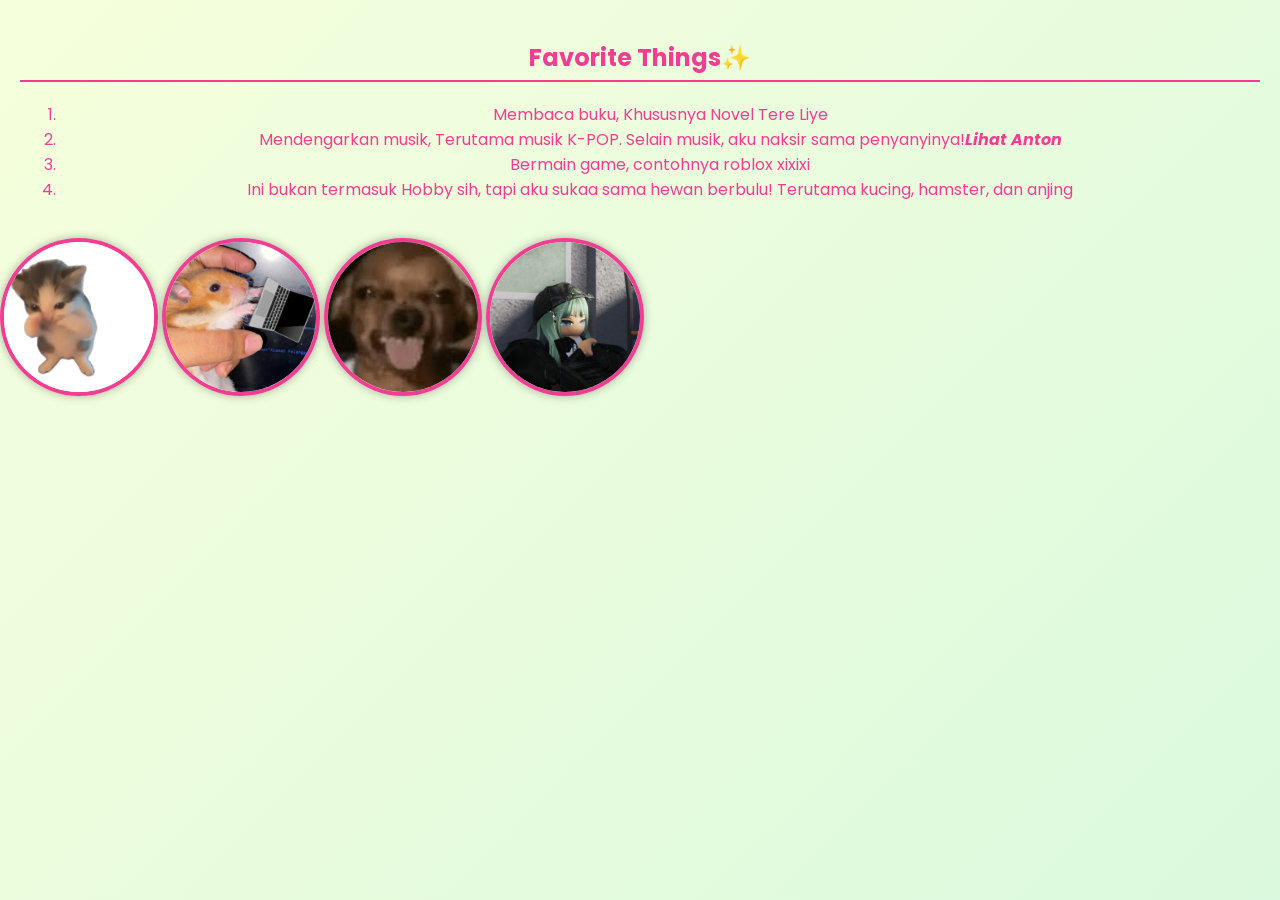
==== hobby.html @ 5caa5a5b "Update hobby.html" ====
<!DOCTYPE html>
<html>
<head>
    <link rel="stylesheet" href="style.css">
</head>
<body>

<div class="container">
    <h2>Favorite Things✨</h2>
    <ol >
        <li>Membaca buku, Khususnya Novel Tere Liye</li>
        <li>Mendengarkan musik, Terutama musik K-POP. Selain musik, aku naksir sama penyanyinya!<a href="https://www.instagram.com/reel/DWiv7wwkyIa/?igsh=MWs3M3JlcHBvZmFnbg=="><i>Lihat Anton</i></a></li>
        <li>Bermain game, contohnya roblox xixixi</li>
        <li>Ini bukan termasuk Hobby sih, tapi aku sukaa sama hewan berbulu! Terutama kucing, hamster, dan anjing</li>
    </ol>
</div>

<img src="kicau.png" alt="Foto Saya" class="profile-img"> <img src="roscou.jpeg" alt="Foto Saya" class="profile-img"> <img src="dog.jfif" alt="Foto Saya" class="profile-img"> 
<img src="roblox.jpeg" alt="Foto Saya" class="profile-img"> 
</body>
</html>
---- style.css ----
/* Import font Poppins */
@import url('https://fonts.googleapis.com/css2?family=Poppins&display=swap');

body {
    margin: 0;
    font-family: 'Poppins', sans-serif;
    color: #F13E93;

    /* Gradasi bergerak */
    background: linear-gradient(-45deg, #F9B2D7, #CFECF3, #DAF9DE, #F6FFDC);
    background-size: 400% 400%;
    animation: gradientMove 6s ease infinite;
}

/* Animasi */
@keyframes gradientMove {
    0% { background-position: 0% 50%; }
    50% { background-position: 100% 50%; }
    100% { background-position: 0% 50%; }
}

/* Container */
.container {
    padding: 20px;
    text-align: center;
}

/* Judul */
h2 {
    border-bottom: 2px solid #F13E93;
    padding-bottom: 5px;
}

/* Menu */
ul {
    list-style: none;
    padding: 0;
}

ul li {
    margin: 10px 0;
}

a {
    text-decoration: none;
    color: #F13E93;
    font-weight: bold;
}

a:hover {
    color: red;
}

/* FOTO BULAT */
.profile-img {
    width: 150px;
    height: 150px;
    border-radius: 50%; /* bikin bulat */
    object-fit: cover;
    border: 4px solid #F13E93;
    box-shadow: 0 0 10px rgba(0,0,0,0.3);
    margin-bottom: 15px;
}
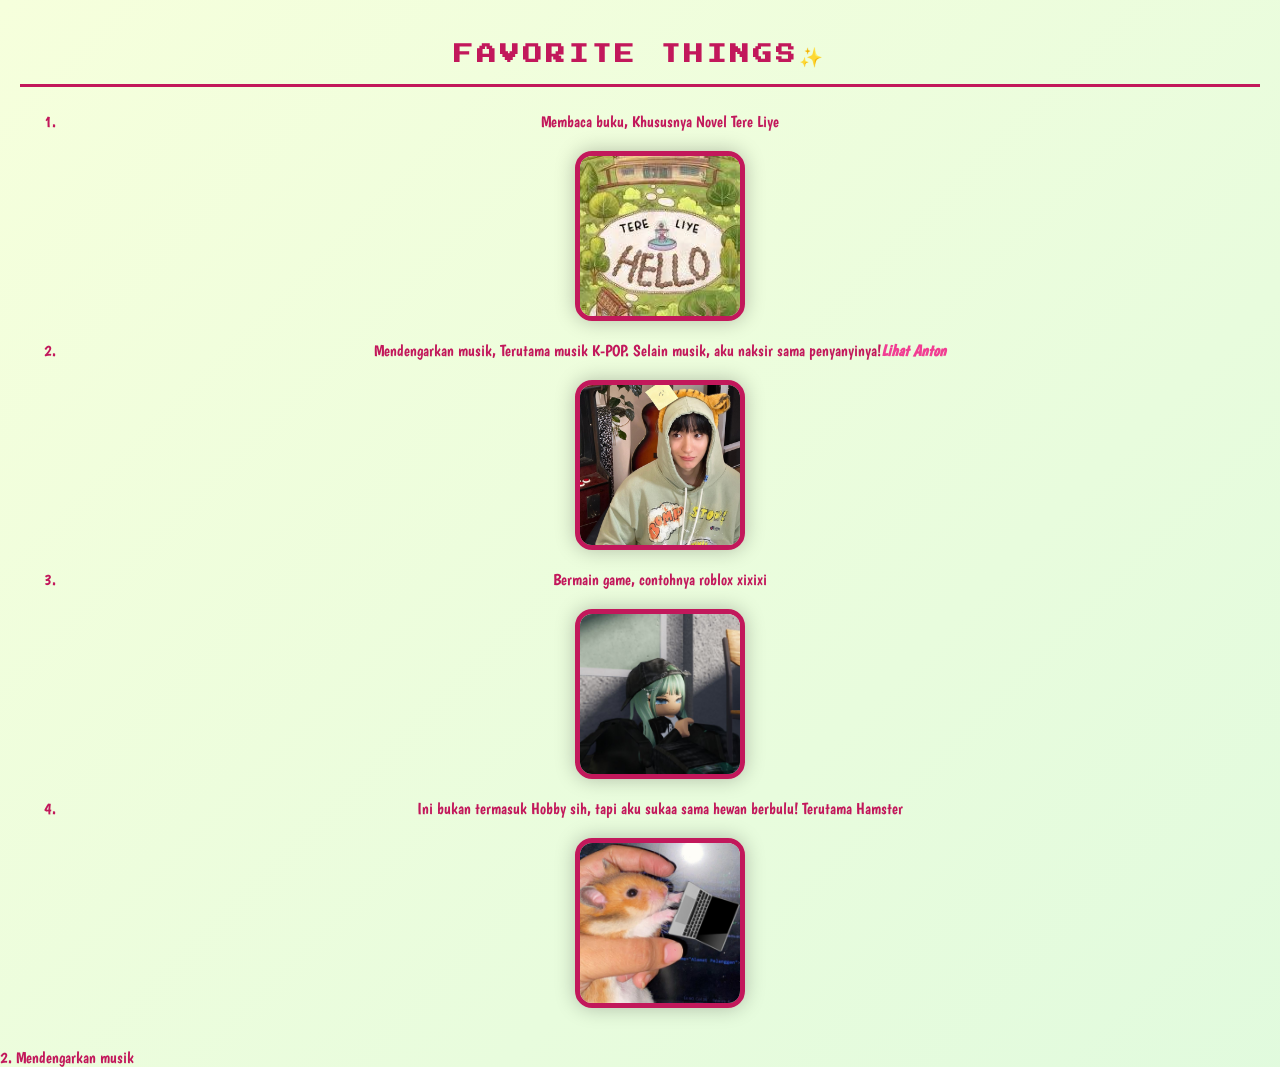
==== commit eeeb466f: "uts" ====
--- a/hobby.html
+++ b/hobby.html
@@ -8,14 +8,18 @@
 <div class="container">
     <h2>Favorite Things✨</h2>
     <ol >
-        <li>Membaca buku, Khususnya Novel Tere Liye</li>
+        <li>Membaca buku, Khususnya Novel Tere Liye <img src="download.jfif" alt="Foto Saya" class="profile-img"></li>
         <li>Mendengarkan musik, Terutama musik K-POP. Selain musik, aku naksir sama penyanyinya!<a href="https://www.instagram.com/reel/DWiv7wwkyIa/?igsh=MWs3M3JlcHBvZmFnbg=="><i>Lihat Anton</i></a></li>
+        <img src="tiger.jpg" alt="Foto Saya" class="profile-img">
         <li>Bermain game, contohnya roblox xixixi</li>
-        <li>Ini bukan termasuk Hobby sih, tapi aku sukaa sama hewan berbulu! Terutama kucing, hamster, dan anjing</li>
+        <img src="roblox.jpeg" alt="Foto Saya" class="profile-img"> 
+        <li>Ini bukan termasuk Hobby sih, tapi aku sukaa sama hewan berbulu! Terutama Hamster</li>
+        <img src="roscou.jpeg" alt="Foto Saya" class="profile-img"> 
     </ol>
 </div>
 
-<img src="kicau.png" alt="Foto Saya" class="profile-img"> <img src="roscou.jpeg" alt="Foto Saya" class="profile-img"> <img src="dog.jfif" alt="Foto Saya" class="profile-img"> 
-<img src="roblox.jpeg" alt="Foto Saya" class="profile-img"> 
+<div class="box-item">
+    2. Mendengarkan musik
+</div>
 </body>
 </html>
--- a/style.css
+++ b/style.css
@@ -1,22 +1,39 @@
-/* Import font Poppins */
-@import url('https://fonts.googleapis.com/css2?family=Poppins&display=swap');
-
+/* ===== IMPORT FONTS ===== */
+@import url('https://fonts.googleapis.com/css2?family=Press+Start+2P&family=Boogaloo&family=Fredoka+One&family=Indie+Flower&family=Permanent+Marker&family=Pacifico&display=swap');
+
+/* ===== CSS VARIABLES ===== */
+:root {
+  --pink-vanta: #C2185B;
+  --pink-light: #F13E93;
+  --pink-pale: #F9B2D7;
+  --green-main: #2E7D32;
+  --green-light: #66BB6A;
+  --green-pale: #CFECF3;
+  --green-mint: #DAF9DE;
+  --yellow-soft: #F6FFDC;
+  --shadow: rgba(0,0,0,0.25);
+}
+
+/* ===== BODY ===== */
 body {
-    margin: 0;
-    font-family: 'Poppins', sans-serif;
-    color: #F13E93;
-
-    /* Gradasi bergerak */
-    background: linear-gradient(-45deg, #F9B2D7, #CFECF3, #DAF9DE, #F6FFDC);
-    background-size: 400% 400%;
-    animation: gradientMove 6s ease infinite;
-}
-
-/* Animasi */
+  margin: 0;
+  font-family: 'Boogaloo', sans-serif;
+  color: var(--pink-vanta);
+  background: linear-gradient(-45deg, #F9B2D7, #CFECF3, #DAF9DE, #F6FFDC);
+  background-size: 400% 400%;
+  animation: gradientMove 6s ease infinite;
+}
+
 @keyframes gradientMove {
-    0% { background-position: 0% 50%; }
-    50% { background-position: 100% 50%; }
-    100% { background-position: 0% 50%; }
+  0%   { background-position: 0% 50%; }
+  50%  { background-position: 100% 50%; }
+  100% { background-position: 0% 50%; }
+}
+
+/* ===== LAYOUT WRAPPER ===== */
+.wrapper {
+  display: flex;
+  min-height: 100vh;
 }
 
 /* Container */
@@ -24,40 +41,356 @@
     padding: 20px;
     text-align: center;
 }
-
 /* Judul */
 h2 {
     border-bottom: 2px solid #F13E93;
     padding-bottom: 5px;
 }
-
 /* Menu */
 ul {
     list-style: none;
     padding: 0;
 }
-
 ul li {
     margin: 10px 0;
 }
-
 a {
     text-decoration: none;
     color: #F13E93;
     font-weight: bold;
 }
-
 a:hover {
-    color: red;
-}
-
-/* FOTO BULAT */
+    color: #2E7D32;
+}
+
+
+/* ===== SIDEBAR ===== */
+.sidebar {
+  width: 250px;
+  min-width: 250px;
+  background: linear-gradient(180deg, #F9B2D7 0%, #CFECF3 100%);
+  padding: 30px 20px;
+  box-sizing: border-box;
+  border-right: 3px solid var(--pink-vanta);
+  border-radius: 0 20px 20px 0;
+  box-shadow: 4px 0 16px var(--shadow);
+}
+
+.sidebar h3 {
+  font-family: 'Press Start 2P', monospace;
+  font-size: 1rem;
+  font-weight: 700;
+  font-style: normal;
+  color: var(--pink-vanta);
+  text-align: center;
+  letter-spacing: 4px;
+  line-height: 1.8;
+  text-transform: uppercase;
+  text-decoration: underline wavy var(--green-main);
+  border-bottom: 2px solid var(--pink-vanta);
+  padding-bottom: 12px;
+  margin-bottom: 20px;
+}
+
+.sidebar ul {
+  list-style: none;
+  padding: 0;
+}
+
+.sidebar ul li {
+  margin: 14px 0;
+  text-indent: 6px;
+}
+
+.sidebar ul li a {
+  font-family: 'Fredoka One', cursive;
+  font-size: 1.25rem;
+  font-weight: 400;
+  font-style: normal;
+  color: var(--pink-vanta);
+  text-decoration: none;
+  letter-spacing: 2px;
+  line-height: 2;
+  text-transform: capitalize;
+  display: inline-block;
+  transition: color 0.3s ease, letter-spacing 0.3s ease, transform 0.3s ease;
+}
+
+.sidebar ul li a:hover {
+  color: var(--green-main);
+  letter-spacing: 4px;
+  transform: translateX(6px);
+  text-decoration: underline dotted var(--green-main);
+}
+
+/* ===== MAIN CONTENT ===== */
+.content {
+  flex: 1;
+  padding: 40px 50px;
+  box-sizing: border-box;
+  margin: 18px;
+  border: 3px dashed var(--green-main);
+  border-radius: 20px;
+  background: rgba(255,255,255,0.22);
+  box-shadow: 0 8px 32px var(--shadow);
+}
+
+/* ===== H2 PAGE TITLE ===== */
+h2 {
+  font-family: 'Press Start 2P', monospace;
+  font-size: 1.2rem;
+  font-weight: 700;
+  font-style: normal;
+  color: var(--pink-vanta);
+  text-align: center;
+  letter-spacing: 4px;
+  line-height: 2;
+  text-transform: uppercase;
+  border-bottom: 3px solid var(--pink-vanta);
+  padding-bottom: 10px;
+  margin-bottom: 25px;
+}
+
+.button-cta{
+    display : inline-block;
+    margin-bottom: 1em;
+    padding: 0.5em 1em;
+    border-radius: 0.5em;
+    border: 1px solid #2E7D32;
+    background-color: #FFF9C4;
+    color :#F9B2D7;
+}
+
+/* ===== BIODATA ===== */
+.bio-name {
+  font-family: 'Pacifico', cursive;
+  font-size: 1.3rem;
+  font-weight: 400;
+  font-style: normal;
+  color:#66BB6A; 
+  text-align: center;
+  letter-spacing: 2px;
+  line-height: 2;
+  text-shadow: 1px 1px 0 var(--pink-pale);
+}
+
+.bio-age {
+  font-family: 'Fredoka One', cursive;
+  font-size: 1.15rem;
+  font-weight: 400;
+  color: var(--pink-vanta);
+  text-align: center;
+  letter-spacing: 2px;
+  line-height: 2;
+}
+
+.bio-desc {
+  font-family: 'Boogaloo', sans-serif;
+  font-size: 1.05rem;
+  font-style: italic;
+  font-weight: 400;
+  color: var(--green-main);
+  text-align: center;
+  letter-spacing: 1px;
+  line-height: 2;
+  text-indent: 30px;
+  background: rgba(255,255,255,0.4);
+  border: 2px solid var(--green-light);
+  border-radius: 14px;
+  padding: 16px 28px;
+  margin: 20px auto;
+  max-width: 580px;
+  box-shadow: 0 4px 12px var(--shadow);
+}
+
+/* ===== PROFILE IMAGE ===== */
 .profile-img {
-    width: 150px;
-    height: 150px;
-    border-radius: 50%; /* bikin bulat */
-    object-fit: cover;
-    border: 4px solid #F13E93;
-    box-shadow: 0 0 10px rgba(0,0,0,0.3);
-    margin-bottom: 15px;
-}+  width: 160px;
+  height: 160px;
+  border-radius: 10%;
+  object-fit: cover;
+  border: 5px solid var(--pink-vanta);
+  box-shadow: 0 0 20px var(--shadow);
+  display: block;
+  margin: 20px auto;
+  transition: transform 5ms ease, box-shadow 10ms ease, border-color 0.4s ease;
+}
+
+.profile-img:hover {
+  transform: scale(1.08) rotate(180deg);
+  box-shadow: 0 0 28px var(--pink-light);
+  border-color: var(--green-main);
+}
+
+/* ===== TABLE ===== */
+.table-section h3 {
+  font-family: 'Press Start 2P', monospace;
+  font-size: 0.8rem;
+  font-weight: 700;
+  color: var(--pink-vanta);
+  text-align: center;
+  letter-spacing: 3px;
+  line-height: 1.8;
+  text-transform: uppercase;
+  margin-bottom: 14px;
+}
+
+table {
+  width: 72%;
+  margin: 0 auto 30px;
+  border-collapse: collapse;
+  border: 3px solid var(--pink-vanta);
+  border-radius: 12px;
+  overflow: hidden;
+  box-shadow: 0 4px 14px var(--shadow);
+}
+
+table th {
+  font-family: 'Fredoka One', cursive;
+  font-size: 1rem;
+  font-weight: 400;
+  background-color: var(--pink-light);
+  color: #fff;
+  padding: 10px 14px;
+  text-align: center;
+  letter-spacing: 1.5px;
+  text-transform: uppercase;
+  line-height: 1.6;
+}
+
+table td {
+  font-family: 'Boogaloo', sans-serif;
+  font-size: 1rem;
+  background-color: #FFF9C4;
+  color: var(--green-main);
+  padding: 10px 14px;
+  text-align: center;
+  border: 1px solid var(--pink-pale);
+  line-height: 1.6;
+  letter-spacing: 1px;
+}
+
+table tr:nth-child(even) td {
+  background-color: var(--pink-pale);
+  color: var(--pink-vanta);
+}
+
+/* ===== HOBBY PAGE ===== */
+.hobby-list {
+  font-family: 'Indie Flower', cursive;
+  font-size: 1.15rem;
+  font-weight: 400;
+  font-style: normal;
+  color: var(--green-main);
+  text-align: left;
+  letter-spacing: 1.5px;
+  line-height: 2.4;
+  text-indent: 20px;
+  list-style: decimal;
+  padding: 20px 30px;
+  background: rgba(255,255,255,0.35);
+  border: 2px solid var(--green-light);
+  border-radius: 16px;
+  margin-bottom: 30px;
+  box-shadow: 0 4px 12px var(--shadow);
+}
+
+.hobby-list li strong {
+  font-family: 'Permanent Marker', cursive;
+  color: var(--pink-vanta);
+  font-style: italic;
+  text-decoration: underline wavy var(--green-main);
+}
+
+/* ===== HOBBY PHOTO GALLERY ===== */
+.hobby-photos {
+  display: flex;
+  justify-content: center;
+  gap: 22px;
+  flex-wrap: wrap;
+  margin-top: 24px;
+}
+
+.photo-frame {
+  width: 150px;
+  height: 150px;
+  border-radius: 50%;
+  overflow: hidden;
+  border: 5px solid var(--pink-vanta);
+  box-shadow: 0 4px 16px var(--shadow);
+  background: #fff;
+  transition: transform 0.4s cubic-bezier(0.34,1.56,0.64,1),
+              box-shadow 0.4s ease,
+              border-color 0.4s ease,
+              filter 0.4s ease;
+  cursor: pointer;
+}
+
+.photo-frame:hover {
+  transform: scale(1.18) rotate(-5deg);
+  box-shadow: 0 10px 32px rgba(194,24,91,0.55);
+  border-color: var(--green-main);
+  filter: brightness(1.1) saturate(1.35);
+}
+
+.photo-frame img {
+  width: 100%;
+  height: 100%;
+  object-fit: cover;
+  display: block;
+  transition: transform 0.5s ease;
+}
+
+.photo-frame:hover img {
+  transform: scale(1.12);
+}
+
+/* ===== KONTAK PAGE ===== */
+.kontak-title {
+  font-family: 'Pacifico', cursive;
+  font-size: 1.35rem;
+  font-weight: 400;
+  font-style: normal;
+  color: var(--pink-vanta);
+  text-align: center;
+  letter-spacing: 3px;
+  line-height: 1.8;
+  text-decoration: underline double var(--green-main);
+  border-bottom: 3px solid var(--pink-vanta);
+  padding-bottom: 12px;
+  margin-bottom: 28px;
+}
+
+.kontak-box {
+  font-family: 'Fredoka One', cursive;
+  font-size: 1.1rem;
+  font-weight: 400;
+  font-style: normal;
+  color: var(--green-main);
+  text-align: center;
+  letter-spacing: 2px;
+  line-height: 2.5;
+  background: rgba(255,255,255,0.42);
+  border: 2px solid var(--pink-light);
+  border-radius: 18px;
+  padding: 26px 44px;
+  max-width: 480px;
+  margin: 0 auto;
+  box-shadow: 0 4px 20px var(--shadow);
+}
+
+.kontak-box p {
+  margin: 6px 0;
+  transition: color 0.3s, letter-spacing 0.3s;
+}
+
+.kontak-box p:hover {
+  color: var(--pink-vanta);
+  letter-spacing: 3px;
+}
+
+.kontak-box span {
+  font-family: 'Permanent Marker', cursive;
+  color: var(--pink-vanta);
+  text-decoration: underline;
+}
